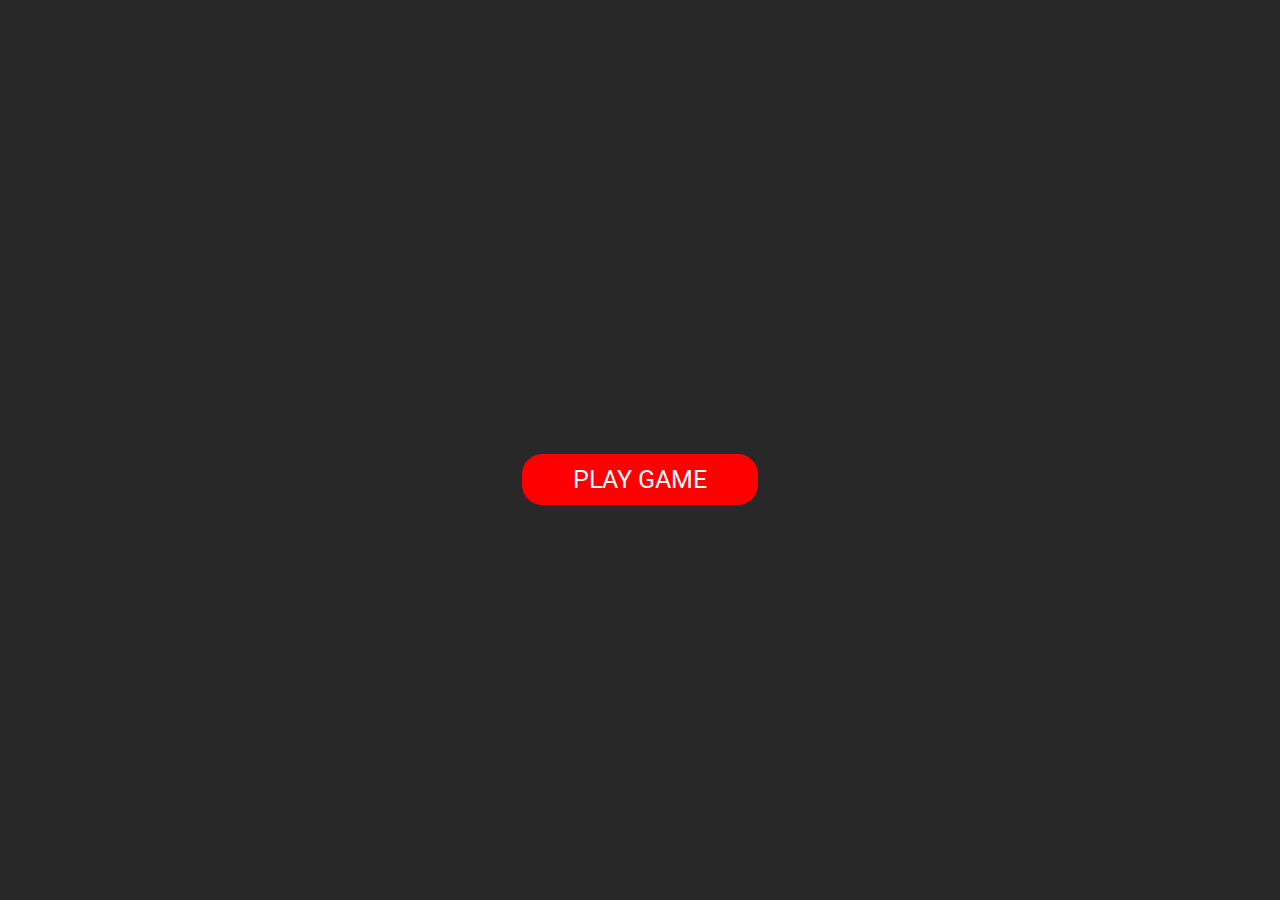
==== index.html @ ec914f8a "initial layout furthur polished" ====
<!DOCTYPE html>
<html lang="en">
<head>
    <meta charset="UTF-8">
    <meta http-equiv="X-UA-Compatible" content="IE=edge">
    <meta name="viewport" content="width=device-width, initial-scale=1.0">
    <title>Higher or Lower - Youtube Edition</title>

    <link rel="stylesheet" type="text/css" href="css/styles.css">
</head>
<body>
    <div id="page-wrapper">
        <div id="start-button">
            <button onclick="startGame()">PLAY GAME</button>
        </div>

        <!-- <img class='background-img1' src='imgs/test-img1.jpg' alt='first-background-img'><div class='container1'>
        <div class='img1'><img src='imgs/test-img1.jpg' alt='first-img'></div></div> 
        <img class='background-img2' src='imgs/test-img2.jpg' alt='second-background-img'><div class='container2'>
        <div class='img2'><img src='imgs/test-img2.jpg' alt='second-img'></div></div> -->
    </div>

    <script src="js/script.js"></script>
</body>
</html>
---- css/styles.css ----
@import url('https://fonts.googleapis.com/css2?family=Oswald:wght@700&family=Raleway:wght@200&family=Roboto&display=swap');

html {
    overflow: hidden;
}

html,body {
    min-height: 100vh;
    margin: 0;
}

body { 
    background-color: rgb(40,40,40);
    padding: 0;
    display: flex;
    justify-content: center;
    align-items: center;
}

.page-wrapper {
    display: flex;
    justify-content: center;
    min-width: 100vw;
    min-height: 100vh;
}

#start-button {
    margin-top: 25%;
}

#start-button > button{
    color: white;
    background-color: red;
    font-family: 'Roboto', sans-serif; 
    font-size: 25px;
    padding: 10px;
    padding-left: 50px;
    padding-right: 50px;
    border: solid 1px red;
    border-radius: 20px;
    height: max-content;
}
#start-button > button:hover {
    cursor: pointer;
    background-color: rgb(255, 50, 50);
    border: solid 1px rgb(255, 50, 50);
}


.background-img1, .background-img2 {
    display: block;
    width: 100vw;
    height: auto;
    position: absolute;
    top: 0;
    opacity: 0.5;
    overflow-x: hidden;
    z-index: -10;

    filter: blur(6px);
    -webkit-filter: blur(6px);
}
.background-img1 {
    left: -50vw;
}
.background-img2 {
    right: -50vw;
}


.container1, .container2{
    width: calc(50vw - 4px);
    height: 100vh;
    position: absolute;
    top: 0;
    display: flex;
    justify-content: center;
    align-items: center;
    box-shadow: inset 0px 0px 100px rgb(0, 0, 0);
}
.container1 {
    left: 0;
    border-right: solid 4px rgb(20, 20, 20);
}
.container2 {
    right: 0;
    border-left: solid 4px rgb(20, 20, 20);
}


.img1, .img2 {
    width: 40vw;
    background-color: black;
    border: 10px solid rgb(20, 20, 20);
    border-radius: 10px;
}

.img1:hover, .img2:hover {
    background-color: white;
    cursor: pointer;
}

.img1 > img, .img2 > img {
    display: block;
    width: 100%;
    height: auto;
    pointer-events: none;
    opacity: 0.95;
}
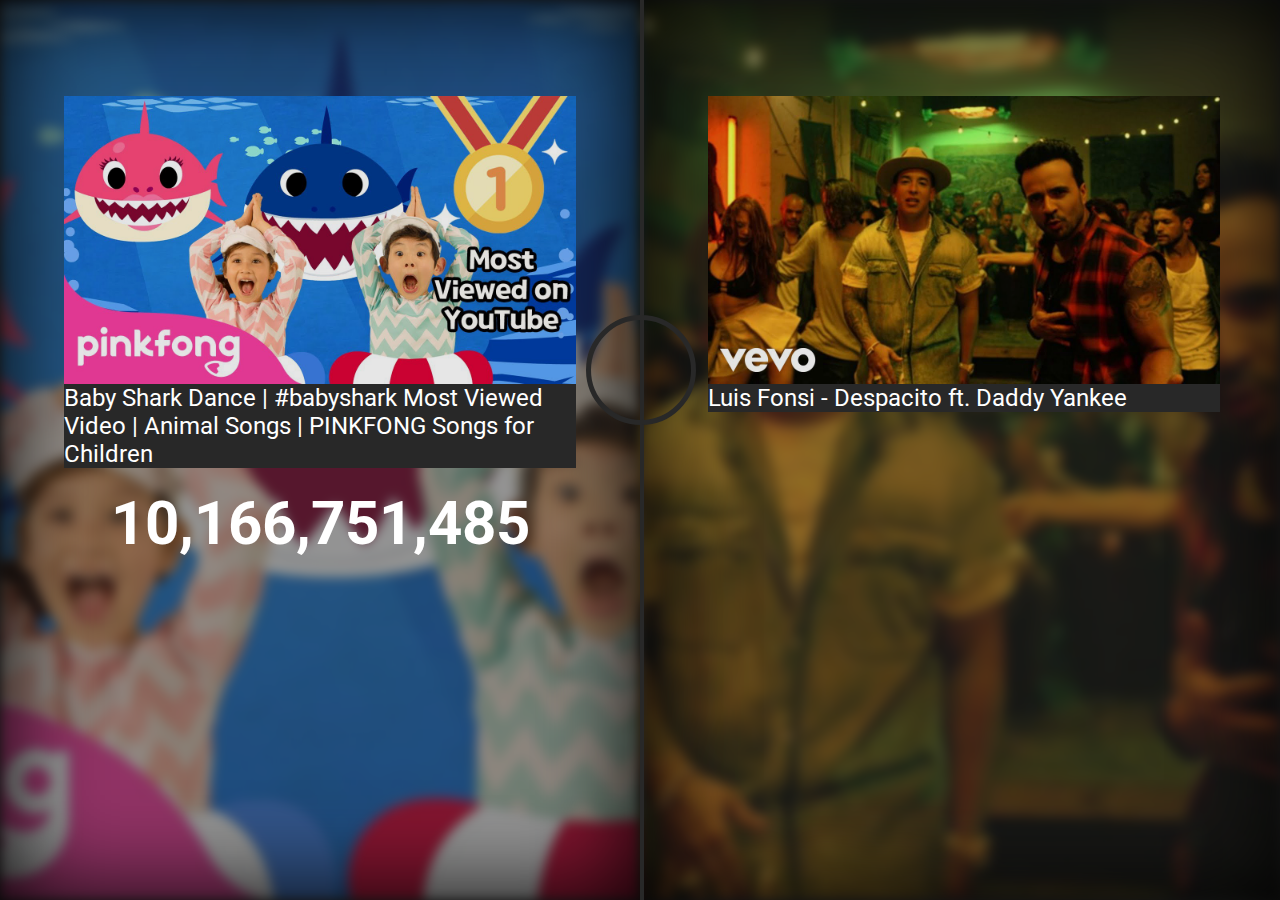
==== commit 8477086f: "checks if correct guess was made" ====
--- a/index.html
+++ b/index.html
@@ -10,14 +10,48 @@
 </head>
 <body>
     <div id="page-wrapper">
-        <div id="start-button">
+        <!-- <div id="start-button">
             <button onclick="startGame()">PLAY GAME</button>
+        </div> -->
+
+
+        <!-- <img class='background-img1' src='images/" + vid_thumbnail1 + "' alt='first-background-img'> -->
+        <!-- <img class='background-img2' src='images/" + vid_thumbnail2 + "' alt='second-background-img'> -->
+        <img class='background-img1' src='images/test-img1.jpg' alt='first-background-img'>
+        <img class='background-img2' src='images/test-img2.jpg' alt='second-background-img'>
+
+        
+        <div class='container1'>
+            <div class="vid1" onclick="lower()">
+                <!-- <img src='images/" + vid_thumbnail1 + "' alt='first-img'> -->
+                <img src='images/test-img1.jpg' alt='first-img'>
+                <div class="vid-title1">
+                <!-- <p>vid_title1</p> -->
+                    <p>Baby Shark Dance | #babyshark Most Viewed Video | Animal Songs | PINKFONG Songs for Children</p>
+                </div>
+            </div>
+            <h2 class="vid-views1">10,166,751,485</h2>
+        </div>
+        <!-- <h2 class='vid-view2'>" + vid-views1 + "</h2> -->
+        
+
+        <div class='container2'>
+            <div class="vid2" onclick="higher()">
+                <!-- <img src='images/" + vid_thumbnail2 + "' alt='second-img'> -->
+                <img src='images/test-img2.jpg' alt='second-img'>
+                <div class="vid-title2">
+                    <!-- <p>vid_title2</p> -->
+                    <p>Luis Fonsi - Despacito ft. Daddy Yankee</p>
+                </div>
+            </div>
+            <div id="output"></div>
         </div>
 
-        <!-- <img class='background-img1' src='imgs/test-img1.jpg' alt='first-background-img'><div class='container1'>
-        <div class='img1'><img src='imgs/test-img1.jpg' alt='first-img'></div></div> 
-        <img class='background-img2' src='imgs/test-img2.jpg' alt='second-background-img'><div class='container2'>
-        <div class='img2'><img src='imgs/test-img2.jpg' alt='second-img'></div></div> -->
+            </div>
+        </div>
+
+
+        <div id="output-cirlce"></div>
     </div>
 
     <script src="js/script.js"></script>
--- a/css/styles.css
+++ b/css/styles.css
@@ -1,4 +1,19 @@
 @import url('https://fonts.googleapis.com/css2?family=Oswald:wght@700&family=Raleway:wght@200&family=Roboto&display=swap');
+
+* {
+    margin: 0;
+    padding: 0;
+    top: 0;
+    bottom: 0;
+    left: 0;
+    right: 0;
+
+    user-select: none;
+   -moz-user-select: none;
+   -webkit-user-drag: none;
+   -webkit-user-select: none;
+   -ms-user-select: none;
+}
 
 html {
     overflow: hidden;
@@ -36,74 +51,107 @@
     padding: 10px;
     padding-left: 50px;
     padding-right: 50px;
-    border: solid 1px red;
     border-radius: 20px;
     height: max-content;
 }
 #start-button > button:hover {
     cursor: pointer;
     background-color: rgb(255, 50, 50);
-    border: solid 1px rgb(255, 50, 50);
 }
 
 
+
 .background-img1, .background-img2 {
-    display: block;
-    width: 100vw;
-    height: auto;
-    position: absolute;
-    top: 0;
+    object-fit: cover;
     opacity: 0.5;
     overflow-x: hidden;
+    position: absolute;
     z-index: -10;
+    width: 50vw;
+    height: 100vh;
+
 
     filter: blur(6px);
     -webkit-filter: blur(6px);
 }
-.background-img1 {
-    left: -50vw;
-}
 .background-img2 {
-    right: -50vw;
+    margin-left: 50vw;
 }
 
 
 .container1, .container2{
-    width: calc(50vw - 4px);
+    width: 50vw;
     height: 100vh;
     position: absolute;
-    top: 0;
-    display: flex;
-    justify-content: center;
-    align-items: center;
     box-shadow: inset 0px 0px 100px rgb(0, 0, 0);
 }
 .container1 {
-    left: 0;
-    border-right: solid 4px rgb(20, 20, 20);
+    border-right: solid 4px rgb(40, 40, 40);
 }
 .container2 {
-    right: 0;
-    border-left: solid 4px rgb(20, 20, 20);
+    margin-left: 50vw;
+    border-left: solid 4px rgb(40, 40, 40);
 }
 
 
-.img1, .img2 {
-    width: 40vw;
+.vid1, .vid2 {
     background-color: black;
-    border: 10px solid rgb(20, 20, 20);
-    border-radius: 10px;
+    margin-left: 10%;
+    margin-top: 15%;
+    width: 80%;
 }
-
-.img1:hover, .img2:hover {
+.vid1:hover, .vid2:hover {
     background-color: white;
     cursor: pointer;
 }
-
-.img1 > img, .img2 > img {
+.vid1 > img, .vid2 > img {
     display: block;
+    pointer-events: none;
+    opacity: 0.90;
     width: 100%;
     height: auto;
-    pointer-events: none;
-    opacity: 0.95;
 }
+
+.vid-title1, .vid-title2 {
+    background-color: rgb(40, 40, 40);
+    color: white;
+    font-family: 'Roboto', sans-serif; 
+    font-size: 24px;
+    height: max-content;
+}
+
+
+
+h2 {
+    color: white;
+    font-family: 'Roboto', sans-serif; 
+    font-size: 60px;
+    margin-top: 20px;
+    text-align: center;
+    width: 100%;
+}
+
+.vid-views1 {
+    width: 80%;
+    margin-left: 10%;
+}
+
+.vid-views2 {
+    visibility: hidden;
+}
+
+
+#output-cirlce { 
+    background-color: none;
+    border: 5px solid rgb(40, 40, 40);
+    border-radius: 100px;
+    color: white;
+    font-size: 60px;
+    line-height: 100px;
+    margin-left: calc(50vw - 54px);
+    margin-top: 35vh;
+    position: absolute;
+    text-align: center;
+    width: 100px;
+    height: 100px;
+}
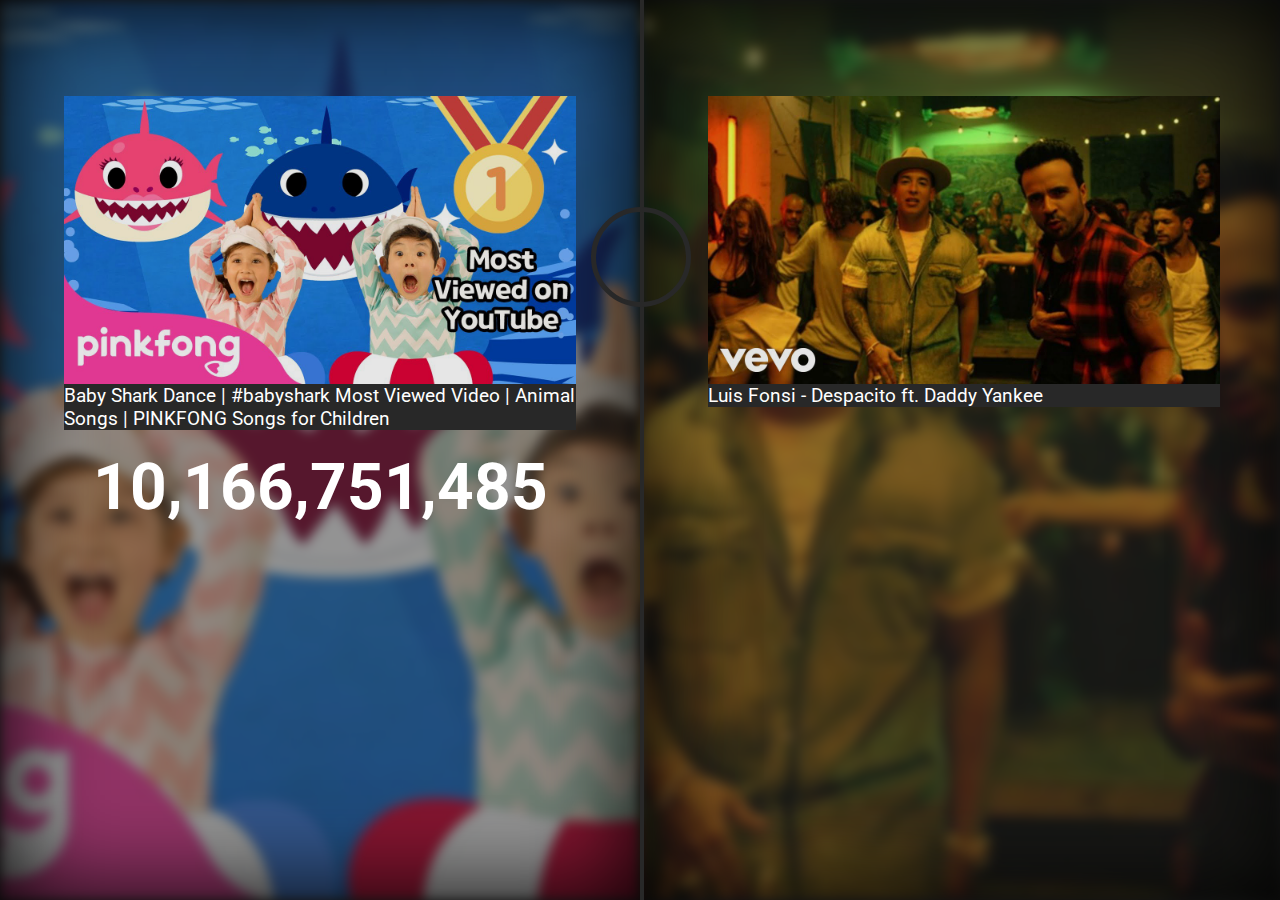
==== commit eec2f3bc: "added css for correct or incorrect" ====
--- a/index.html
+++ b/index.html
@@ -51,7 +51,7 @@
         </div>
 
 
-        <div id="output-cirlce"></div>
+        <div id="output-circle"></div>
     </div>
 
     <script src="js/script.js"></script>
--- a/css/styles.css
+++ b/css/styles.css
@@ -116,7 +116,7 @@
     background-color: rgb(40, 40, 40);
     color: white;
     font-family: 'Roboto', sans-serif; 
-    font-size: 24px;
+    font-size: 1.5vw;
     height: max-content;
 }
 
@@ -125,7 +125,7 @@
 h2 {
     color: white;
     font-family: 'Roboto', sans-serif; 
-    font-size: 60px;
+    font-size: 5vw;
     margin-top: 20px;
     text-align: center;
     width: 100%;
@@ -141,17 +141,17 @@
 }
 
 
-#output-cirlce { 
+#output-circle { 
     background-color: none;
     border: 5px solid rgb(40, 40, 40);
     border-radius: 100px;
     color: white;
-    font-size: 60px;
-    line-height: 100px;
-    margin-left: calc(50vw - 54px);
-    margin-top: 35vh;
+    font-size: 5vw;
+    line-height: 7vw;
+    margin-left: calc(46.5vw - 4px);
+    margin-top: 23vh;
     position: absolute;
     text-align: center;
-    width: 100px;
-    height: 100px;
+    width: 7vw;
+    height: 7vw;
 }
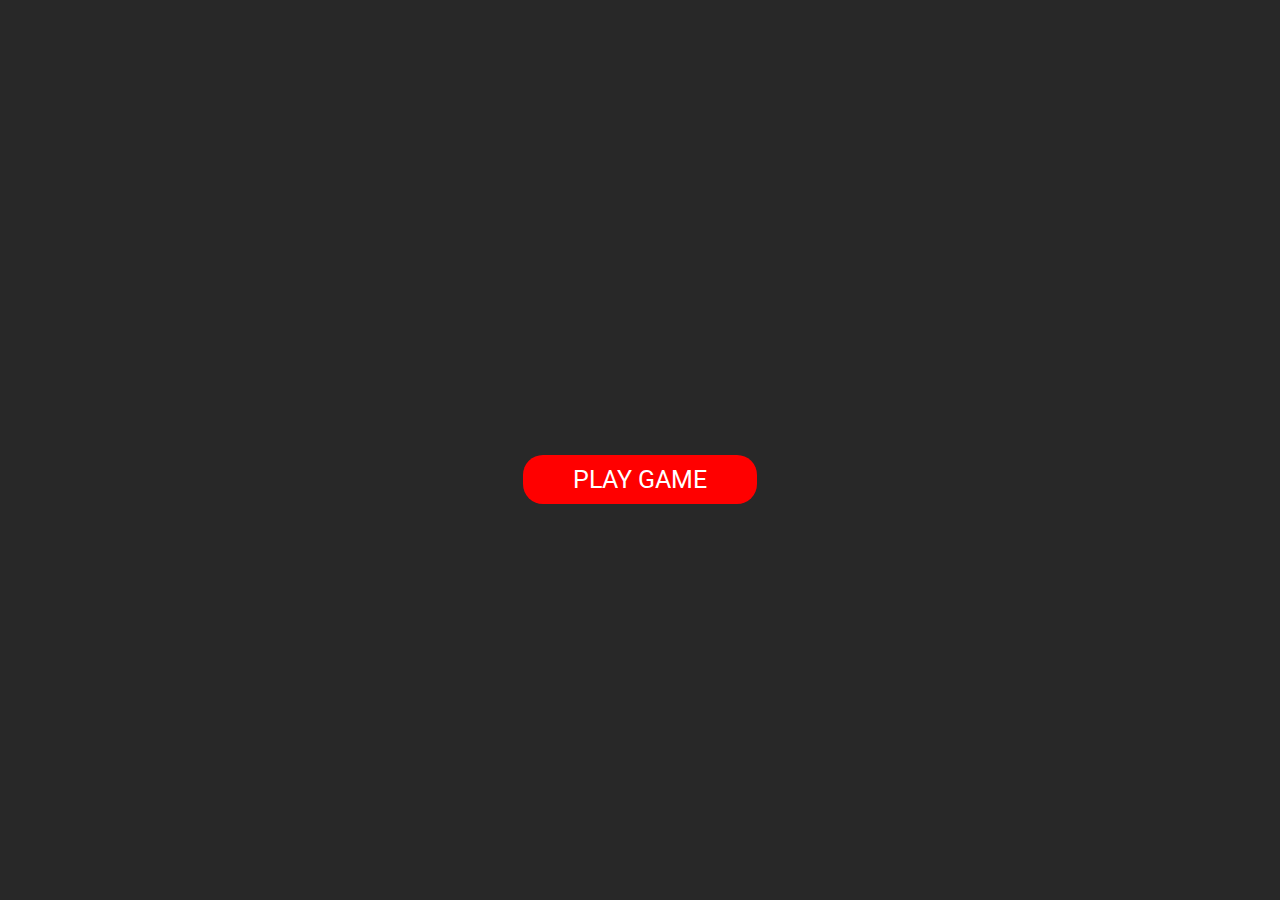
==== commit bad30bb0: "added functionality for correct guess" ====
--- a/index.html
+++ b/index.html
@@ -10,48 +10,9 @@
 </head>
 <body>
     <div id="page-wrapper">
-        <!-- <div id="start-button">
-            <button onclick="startGame()">PLAY GAME</button>
-        </div> -->
-
-
-        <!-- <img class='background-img1' src='images/" + vid_thumbnail1 + "' alt='first-background-img'> -->
-        <!-- <img class='background-img2' src='images/" + vid_thumbnail2 + "' alt='second-background-img'> -->
-        <img class='background-img1' src='images/test-img1.jpg' alt='first-background-img'>
-        <img class='background-img2' src='images/test-img2.jpg' alt='second-background-img'>
-
-        
-        <div class='container1'>
-            <div class="vid1" onclick="lower()">
-                <!-- <img src='images/" + vid_thumbnail1 + "' alt='first-img'> -->
-                <img src='images/test-img1.jpg' alt='first-img'>
-                <div class="vid-title1">
-                <!-- <p>vid_title1</p> -->
-                    <p>Baby Shark Dance | #babyshark Most Viewed Video | Animal Songs | PINKFONG Songs for Children</p>
-                </div>
-            </div>
-            <h2 class="vid-views1">10,166,751,485</h2>
+        <div id="start-button">
+            <button onclick="setUp()">PLAY GAME</button>
         </div>
-        <!-- <h2 class='vid-view2'>" + vid-views1 + "</h2> -->
-        
-
-        <div class='container2'>
-            <div class="vid2" onclick="higher()">
-                <!-- <img src='images/" + vid_thumbnail2 + "' alt='second-img'> -->
-                <img src='images/test-img2.jpg' alt='second-img'>
-                <div class="vid-title2">
-                    <!-- <p>vid_title2</p> -->
-                    <p>Luis Fonsi - Despacito ft. Daddy Yankee</p>
-                </div>
-            </div>
-            <div id="output"></div>
-        </div>
-
-            </div>
-        </div>
-
-
-        <div id="output-circle"></div>
     </div>
 
     <script src="js/script.js"></script>
--- a/css/styles.css
+++ b/css/styles.css
@@ -46,6 +46,7 @@
 #start-button > button{
     color: white;
     background-color: red;
+    border: none;
     font-family: 'Roboto', sans-serif; 
     font-size: 25px;
     padding: 10px;
@@ -61,15 +62,14 @@
 
 
 
-.background-img1, .background-img2 {
+.background-img1, .background-img2, .slider-background {
     object-fit: cover;
     opacity: 0.5;
     overflow-x: hidden;
     position: absolute;
-    z-index: -10;
-    width: 50vw;
+    width: calc(50vw - 4px);
     height: 100vh;
-
+    z-index: -1;
 
     filter: blur(6px);
     -webkit-filter: blur(6px);
@@ -77,10 +77,13 @@
 .background-img2 {
     margin-left: 50vw;
 }
+.slider-background {
+    margin-left: calc(100vw + 8px);
+}
 
 
-.container1, .container2{
-    width: 50vw;
+.container1, .container2, .slider{
+    width: calc(50vw - 4px);
     height: 100vh;
     position: absolute;
     box-shadow: inset 0px 0px 100px rgb(0, 0, 0);
@@ -90,21 +93,25 @@
 }
 .container2 {
     margin-left: 50vw;
+    border-left: solid 8px rgb(40, 40, 40);
+}
+.slider {
+    margin-left: 100vw;
     border-left: solid 4px rgb(40, 40, 40);
 }
 
 
-.vid1, .vid2 {
+.vid1, .vid2, .slider-vid {
     background-color: black;
     margin-left: 10%;
-    margin-top: 15%;
+    margin-top: 5%;
     width: 80%;
 }
 .vid1:hover, .vid2:hover {
     background-color: white;
     cursor: pointer;
 }
-.vid1 > img, .vid2 > img {
+.vid1 > img, .vid2 > img, .slider-vid > img {
     display: block;
     pointer-events: none;
     opacity: 0.90;
@@ -112,7 +119,7 @@
     height: auto;
 }
 
-.vid-title1, .vid-title2 {
+.vid-title1, .vid-title2, .slider-title {
     background-color: rgb(40, 40, 40);
     color: white;
     font-family: 'Roboto', sans-serif; 
@@ -142,13 +149,15 @@
 
 
 #output-circle { 
-    background-color: none;
-    border: 5px solid rgb(40, 40, 40);
+    background-color: white;
+    border: 8px solid rgb(40, 40, 40);
     border-radius: 100px;
-    color: white;
-    font-size: 5vw;
+    color: black;
+    font-family: 'Roboto', sans-serif;
+    font-size: 2vw;
+    font-weight: bold;
     line-height: 7vw;
-    margin-left: calc(46.5vw - 4px);
+    margin-left: calc(46.5vw - 8px);
     margin-top: 23vh;
     position: absolute;
     text-align: center;
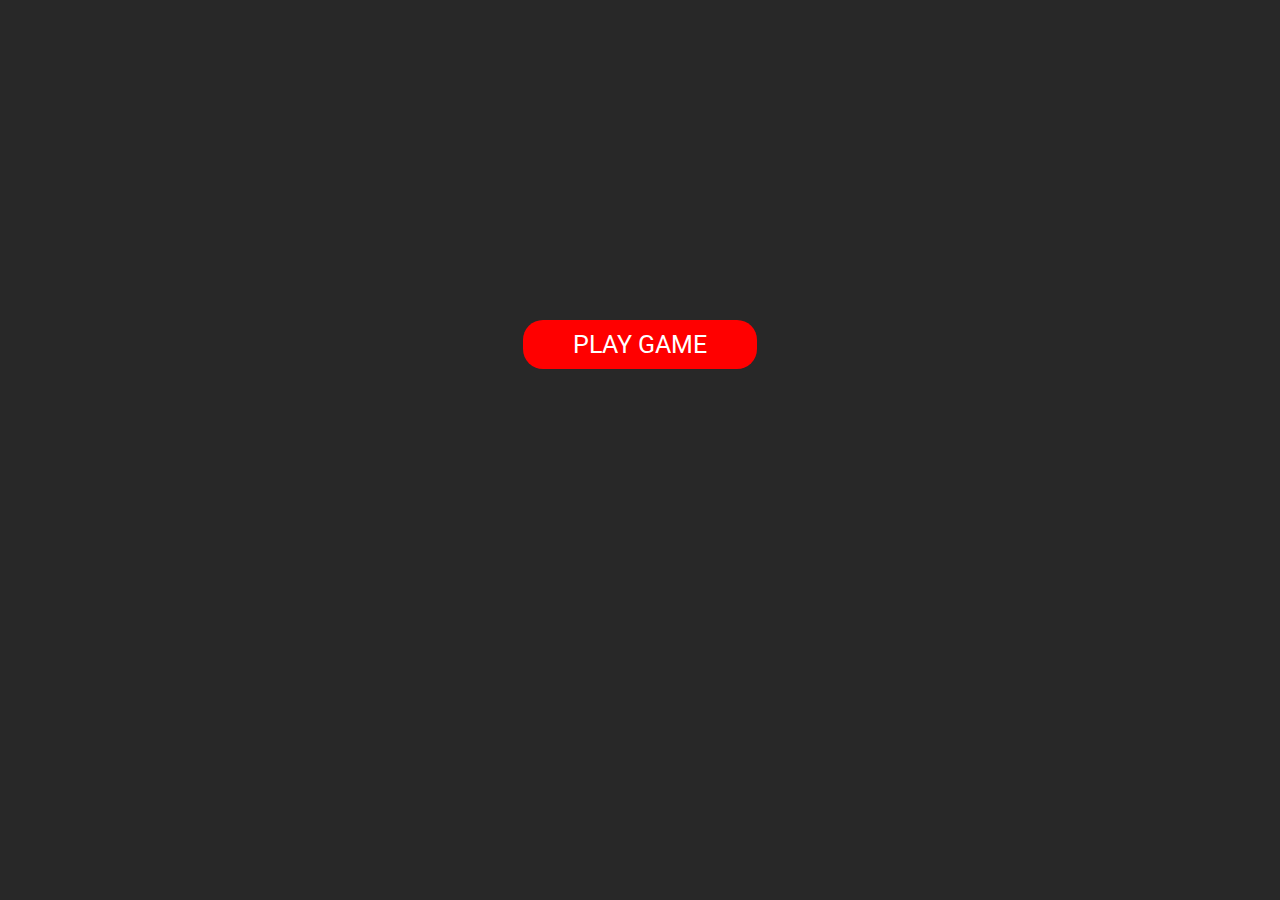
==== commit 3b2b658f: "finalized logic for incorrect" ====
--- a/index.html
+++ b/index.html
@@ -13,7 +13,13 @@
         <div id="start-button">
             <button onclick="setUp()">PLAY GAME</button>
         </div>
+
+
+        <div id="game-cover"></div>
     </div>
+
+    <div id="game-over-wrapper"></div>
+    
 
     <script src="js/script.js"></script>
 </body>
--- a/css/styles.css
+++ b/css/styles.css
@@ -19,7 +19,7 @@
     overflow: hidden;
 }
 
-html,body {
+html, body {
     min-height: 100vh;
     margin: 0;
 }
@@ -32,11 +32,15 @@
     align-items: center;
 }
 
-.page-wrapper {
+#page-wrapper {
     display: flex;
     justify-content: center;
+    margin-top: 0vh;
     min-width: 100vw;
     min-height: 100vh;
+    position: absolute;
+
+    transition: margin-top 1s;
 }
 
 #start-button {
@@ -62,56 +66,63 @@
 
 
 
-.background-img1, .background-img2, .slider-background {
+#background-img1, #background-img2, #slider-background {
     object-fit: cover;
-    opacity: 0.5;
+    opacity: 1;
     overflow-x: hidden;
     position: absolute;
+    width: 50vw;
+    height: 100vh;
+    z-index: -1;
+
+    filter: blur(6px) brightness(50%);
+    -webkit-filter: blur(6px) brightness(50%);
+
+    transition: margin-left 2s;
+}
+#background-img2 {
+    margin-left: 50vw;
+}
+#slider-background {
+    margin-left: calc(100vw + 8px);
+}
+
+
+#container1, #container2, #slider{
+    box-shadow: inset 0px 0px 100px rgb(0, 0, 0);
+    position: absolute;
     width: calc(50vw - 4px);
     height: 100vh;
-    z-index: -1;
-
-    filter: blur(6px);
-    -webkit-filter: blur(6px);
-}
-.background-img2 {
+
+    transition: margin-left 2s;
+}
+#container1 {
+    border-right: solid 4px rgb(40, 40, 40);
+}
+#container2 {
+    border-left: solid 4px rgb(40, 40, 40);
     margin-left: 50vw;
 }
-.slider-background {
-    margin-left: calc(100vw + 8px);
-}
-
-
-.container1, .container2, .slider{
-    width: calc(50vw - 4px);
-    height: 100vh;
-    position: absolute;
-    box-shadow: inset 0px 0px 100px rgb(0, 0, 0);
-}
-.container1 {
-    border-right: solid 4px rgb(40, 40, 40);
-}
-.container2 {
-    margin-left: 50vw;
-    border-left: solid 8px rgb(40, 40, 40);
-}
-.slider {
+#slider {
     margin-left: 100vw;
     border-left: solid 4px rgb(40, 40, 40);
 }
 
 
-.vid1, .vid2, .slider-vid {
+#vid1, #vid2, #slider-vid {
     background-color: black;
     margin-left: 10%;
-    margin-top: 5%;
+    margin-top: 15vh;
     width: 80%;
-}
-.vid1:hover, .vid2:hover {
+    
+    transition: background-color 0.15s;
+}
+#vid1:hover, #vid2:hover {
     background-color: white;
     cursor: pointer;
 }
-.vid1 > img, .vid2 > img, .slider-vid > img {
+
+#vid1 > img, #vid2 > img, #slider-vid > img {
     display: block;
     pointer-events: none;
     opacity: 0.90;
@@ -119,12 +130,11 @@
     height: auto;
 }
 
-.vid-title1, .vid-title2, .slider-title {
+#vid-title1, #vid-title2, #slider-title {
     background-color: rgb(40, 40, 40);
     color: white;
     font-family: 'Roboto', sans-serif; 
     font-size: 1.5vw;
-    height: max-content;
 }
 
 
@@ -136,15 +146,6 @@
     margin-top: 20px;
     text-align: center;
     width: 100%;
-}
-
-.vid-views1 {
-    width: 80%;
-    margin-left: 10%;
-}
-
-.vid-views2 {
-    visibility: hidden;
 }
 
 
@@ -152,7 +153,7 @@
     background-color: white;
     border: 8px solid rgb(40, 40, 40);
     border-radius: 100px;
-    color: black;
+    color: rgb(40, 40, 40);
     font-family: 'Roboto', sans-serif;
     font-size: 2vw;
     font-weight: bold;
@@ -163,4 +164,74 @@
     text-align: center;
     width: 7vw;
     height: 7vw;
-}
+
+    transition: width 0.5s, height 0.5s, margin-left 0.5s, margin-top 0.5s, border 0.5s, font-size 0.5s, line-height 0.5s;
+}
+
+
+
+#game-cover {
+    background-color: rgb(40, 40, 40);
+    position: absolute;
+    width: 100vw;
+    height: 100vh;
+    z-index: -2;
+}
+
+#game-over-wrapper {
+    position: absolute;
+    z-index: -3;
+}
+.game-over {
+    display: flex;
+    justify-content: center;
+    width: 100vw;
+    height: 100vh;
+}
+.game-over > h3 {
+    color: white;
+    font-family: 'Roboto', sans-serif;
+    font-size: 2vw;
+    margin-top: 12.5%;
+    position: absolute;
+    text-align: center;
+    width: 100%;
+    height: max-content;
+}
+.game-over > h2 {
+    margin-top: 15%;
+    position: absolute;
+    width: 100%;
+    height: max-content;
+}
+.game-over > p {
+    color: white;
+    font-family: 'Roboto', sans-serif;
+    font-size: 1.5vw;
+    margin-top: 25%;
+    position: absolute;
+    text-align: center;
+    width: 100%;
+    height: max-content;
+}
+.game-over > button {
+    background-color: rgb(40, 40, 40);
+    border: 5px solid white;
+    border-radius: 50px;
+    color: white;
+    font-size: 2vw;
+    margin-top: 30%;
+    padding: 20px;
+    padding-left: 50px;
+    padding-right: 50px;
+    text-align: center;
+    width: max-content;
+    height: max-content;
+
+    transition: background-color 0.25s, color 0.25s;
+}
+.game-over > button:hover {
+    background-color: white;
+    color: rgb(40, 40, 40);
+    cursor: pointer;
+}
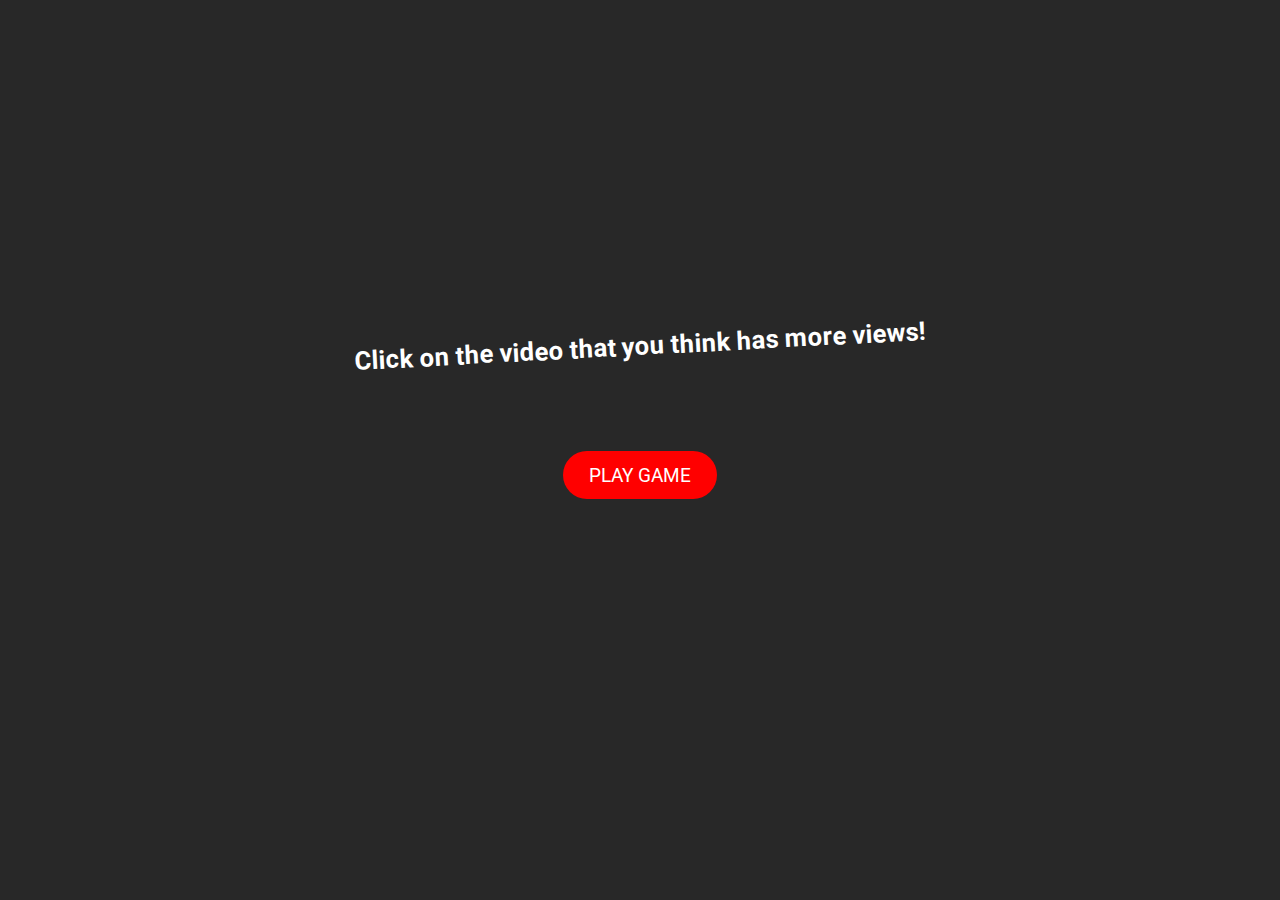
==== commit 2c0d5b9b: "array for videos and gifs for fails" ====
--- a/index.html
+++ b/index.html
@@ -9,17 +9,18 @@
     <link rel="stylesheet" type="text/css" href="css/styles.css">
 </head>
 <body>
-    <div id="page-wrapper">
-        <div id="start-button">
-            <button onclick="setUp()">PLAY GAME</button>
-        </div>
+    <div id="start-game">
+        <h2>Click on the video that you think has more views!</h2>
 
-
-        <div id="game-cover"></div>
+        <div class="start-container">
+            <button onclick="newGame()">PLAY GAME</button>
+        </div>  
     </div>
 
+    <div id="game-wrapper"></div>
+
     <div id="game-over-wrapper"></div>
-    
+
 
     <script src="js/script.js"></script>
 </body>
--- a/css/styles.css
+++ b/css/styles.css
@@ -32,10 +32,10 @@
     align-items: center;
 }
 
-#page-wrapper {
-    display: flex;
-    justify-content: center;
-    margin-top: 0vh;
+#game-wrapper {
+    display: flex;
+    justify-content: center;
+    margin-top: calc(-100vh - 10px);
     min-width: 100vw;
     min-height: 100vh;
     position: absolute;
@@ -43,25 +43,43 @@
     transition: margin-top 1s;
 }
 
-#start-button {
-    margin-top: 25%;
-}
-
-#start-button > button{
+#start-game {
+    margin-top: -10vh;
+    width: 100%;
+    z-index: 1;
+}
+#start-game > h2 {
+    font-size: 2vw;
+    transform: rotate(-3deg);
+    width: 100%;
+
+    animation: game-header 5s infinite linear;
+}
+.start-container {
+    display: flex;
+    justify-content: center;
+    margin-top: 10vh;
+    width: 100%;
+}
+.start-container > button{
     color: white;
     background-color: red;
     border: none;
     font-family: 'Roboto', sans-serif; 
-    font-size: 25px;
-    padding: 10px;
-    padding-left: 50px;
-    padding-right: 50px;
-    border-radius: 20px;
-    height: max-content;
-}
-#start-button > button:hover {
+    font-size: 1.5vw;
+    padding: 1vw;
+    padding-left: 2vw;
+    padding-right: 2vw;
+    border-radius: 2vw;
+    width: max-content;
+    height: max-content;
+
+    transition: background-color 0.25s, color 0.25s;
+}
+.start-container > button:hover {
     cursor: pointer;
-    background-color: rgb(255, 50, 50);
+    background-color: white;
+    color: rgb(40, 40, 40)
 }
 
 
@@ -216,14 +234,14 @@
 }
 .game-over > button {
     background-color: rgb(40, 40, 40);
-    border: 5px solid white;
-    border-radius: 50px;
-    color: white;
-    font-size: 2vw;
+    border: 0.25vw solid white;
+    border-radius: 5vw;
+    color: white;
+    font-size: 1.5vw;
     margin-top: 30%;
-    padding: 20px;
-    padding-left: 50px;
-    padding-right: 50px;
+    padding: 1vw;
+    padding-left: 2vw;
+    padding-right: 2vw;
     text-align: center;
     width: max-content;
     height: max-content;
@@ -235,3 +253,19 @@
     color: rgb(40, 40, 40);
     cursor: pointer;
 }
+
+
+@keyframes game-header {
+    25% {
+        transform: scale(1.25, 1.25);
+    }
+    50% {
+        transform: rotate(3deg);
+    }
+    75% {
+        transform: scale(1.25, 1.25);
+    }
+    100% {
+        transform: rotate(-3deg);
+    }
+}
